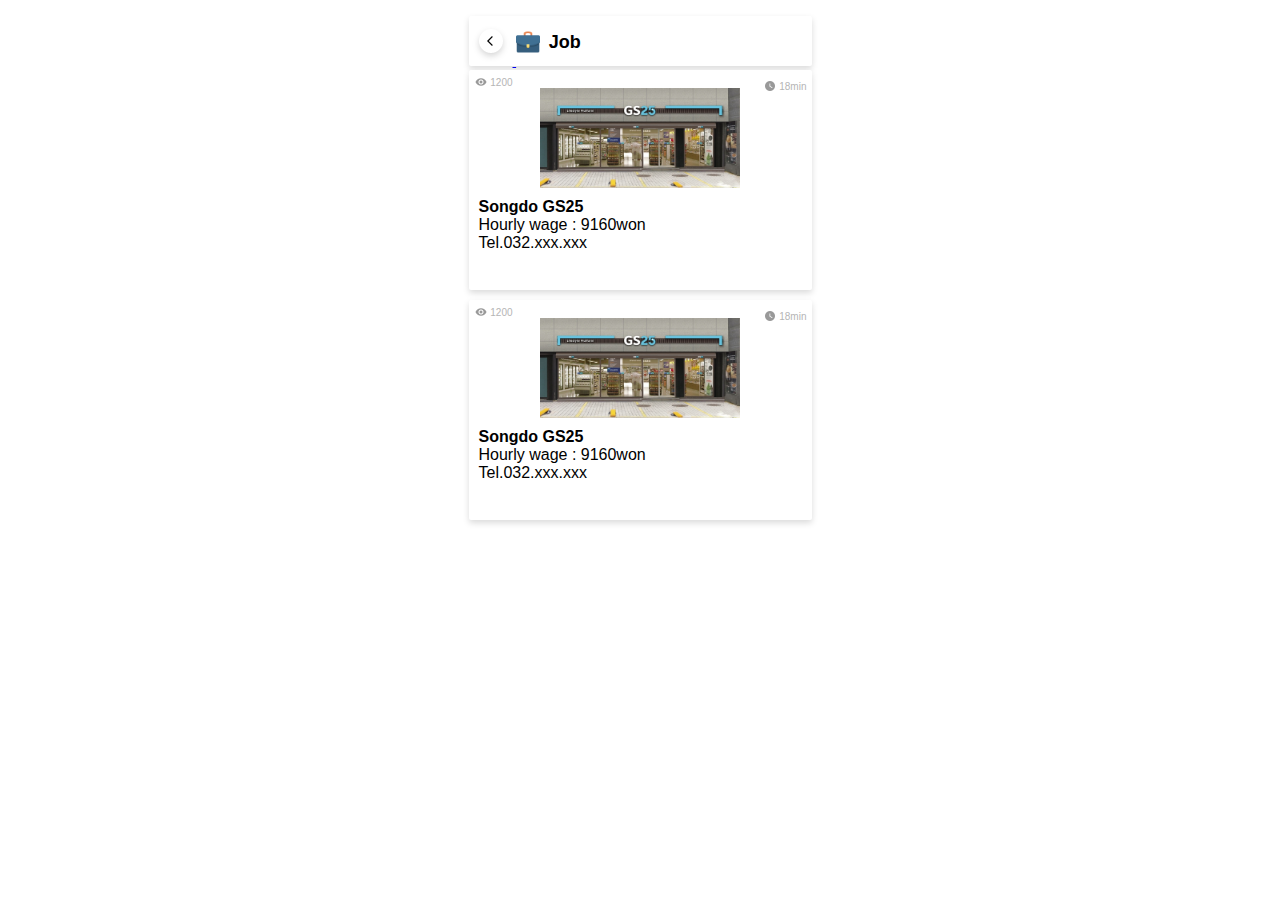
==== MINGLER_J 2/conb.html @ 5d9371cf "Add files via upload" ====
<!DOCTYPE html>
<html>
  <head>
    <meta charset="utf-8">
    <title>homePage</title>
    <meta name="viewport" content="width=device-width, inital-scale=0">
    <script src="https://cdnjs.cloudflare.com/ajax/libs/jquery/3.6.0/jquery.min.js"></script>
    <script>
      $(function() {
          var sty1 = {
            "font-family": "'Noto Sans', sans-serif"
          }
          var sty2 = {
            "margin-bottom": "90px"
          }
          var sty3 = {
            "display": "flex",
            "justify-content": "center",
            "align-items": "center",
            "margin-top": "15px"
          }
          var sty4 = {
            "width": "343px",
            "height": "36px",
            "background-color": "#F5F5F5",
            "border": "0px",
            "border-radius": "5px"
          }
          var sty5 = {
            "display": "inline-block",
            "position": "relative",
            "bottom":"13px",
            "font-family": "'Noto Sans KR', sans-serif",
            "font-size": "14px",
            "width": "280px",
            "height": "36px",
            "padding": "0px",
            "border": "0px",
            "background-color": "#F5F5F5"
          }
          var sty6 = {
            "outline": "none"
          }
          var sty7 = {
            "margin-top": "9px",
            "margin-left": "12px",
            'margin-right': "12px",
            "margin-bottom": "9px",
            "display": "inline-block"
          }
          var sty8 = {
            "margin-top": "16px",
            "display": "flex",
            "justify-content": "center",
            "align-items": "center"
          }
          var sty9 = {
            "width": "343px",
            "height": "60px",
            "background-color": "white",
            "border-radius": "2px",
            "box-shadow": "0px 3px 6px #DBDBDB"
          }
          var sty10 = {
            "width": "343px",
            "height": "44px"
          }
          var sty11 = {
            "margin-left": "12px",
            "margin-top": "-10px",
            "display": "inline-block"
          }
          var sty12 = {
            "display": "inline-block",
            "font-size": "22px",
            "position": "relative",
            "bottom": "8px",
            "font-weight": "700"
          }
          var sty13 = {
            "margin-top": "16px",
            "display": "flex",
            "justify-content": "center"
          }
          var sty14 = {
            "width": "343px",
            "height": "220px",
            "margin-top": "10px",
            "background-color": "white",
            "border-radius": "2px",
            "box-shadow": "0px 3px 6px #DBDBDB"
          }
          var sty15 = {
            "width": "343px",
            "height": "53px"
          }
          var sty16 = {
            "left": "5px",
            "position": "relative",
            "top": "5px",
            "display": "inline",
            "font-weight": "400",
            "font-size": "10px",
            "color" : "#B5B5B5"
          }
          var sty17 = {
            "position": "relative",
            "display": "inline",
            "font-weight": "400",
            "font-size": "10px",
            "color ": "#B5B5B5",
            "bottom": "3px"
          }
          var sty18 = {
            "float": "right",
            "right": "5px",
            "position": "relative",
            "top": "10px",
            "display": "inline",
            "font-weight": "400",
            "font-size": "10px",
            "color ": "#B5B5B5",
          }
          var sty29 = {
            "position": "relative",
            "display": "inline",
            "font-weight": "400",
            "font-size": "10px",
            "color" : "#B5B5B5",
            "bottom": "2px"
          }
          var sty19 = {
            "display": "flex",
            "justify-content": "center",
            "font-weight": "600"
          }
          var sty20 = {
            "margin-top": "10px",
            "font-weight": "700",
            "margin-left": "10px"
          }
          var sty21 = {
            "margin-top": "16px",
            "display": "flex",
            "justify-content": "center",
            "align-items": "center"
          }
          var sty22 = {
            "width": "343px",
            "height": "50px",
            "background-color": "white",
            "border-radius": "2px",
            "box-shadow": "0px 3px 6px #DBDBDB"
          }
          var sty23 = {
            "width": "343px",
            "height": "44px"
          }
          var sty24 = {
            "margin-left": "12px",
            "margin-top": "12px",
            "display": "inline-block"
          }
          var sty25 = {
            "display": "inline-block",
            "font-size": "13px",
            "bottom":"8px",
            "font-weight": "700" 
          }
          var sty26 = {
            "margin-top": "18px",
            "width": "343px",
            "height": "84px"
          }
          var sty27 = {
            "position": "relative",
            "display": "inline",
            "font-size": "18px",
            "bottom": "6px",
            "left": "5px"
          }
          var sty28 = {
            "position": "relative",
            "display": "inline",
            "bottom": "12px"
          }

          $.each($("*"), function (i, o) {
            $(this).css(sty1);
          });
          $.each($("body"), function (i, o) {
            $(this).css(sty2);
          });
          $.each($(".search"), function (i, o) {
            $(this).css(sty3);
          });
          $.each($(".searchBox"), function (i, o) {
            $(this).css(sty4);
          });
          $.each($("#searchInout"), function (i, o) {
            $(this).css(sty5);
          });
          $.each($("#searchInout:focus"), function (i, o) {
            $(this).css(sty6);
          });
          $.each($("#searchImage"), function (i, o) {
            $(this).css(sty7);
          });
          $.each($(".schoolBox"), function (i, o) {
            $(this).css(sty8);
          });
          $.each($(".school"), function (i, o) {
            $(this).css(sty9);
          });
          $.each($(".schoolBoxTop"), function (i, o) {
            $(this).css(sty10);
          });
          $.each($(".schoolImage"), function (i, o) {
            $(this).css(sty11);
          });
          $.each($(".schoolName"), function (i, o) {
            $(this).css(sty12);
          });
          $.each($("fourmBox"), function (i, o) {
            $(this).css(sty13);
          });
          $.each($(".fourm"), function (i, o) {
            $(this).css(sty14);
          });
          $.each($(".fourmTextLine"), function (i, o) {
            $(this).css(sty15);
          });
          $.each($(".sean"), function (i, o) {
            $(this).css(sty16);
          });
          $.each($(".seantext"), function (i, o) {
            $(this).css(sty17);
          });
          $.each($(".min"), function (i, o) {
            $(this).css(sty18);
          });
          $.each($(".conb"), function (i, o) {
            $(this).css(sty19);
          });
          $.each($(".sul"), function (i, o) {
            $(this).css(sty20);
          });
          $.each($(".schoolBox"), function (i, o) {
            $(this).css(sty21);
          });
          $.each($(".school"), function (i, o) {
            $(this).css(sty22);
          });
          $.each($(".schoolBoxTop"), function (i, o) {
            $(this).css(sty23);
          });
          $.each($(".schoolImage"), function (i, o) {
            $(this).css(sty24);
          });
          $.each($(".schoolName"), function (i, o) {
            $(this).css(sty25);
          });
          $.each($(".schoolBoxBottom"), function (i, o) {
            $(this).css(sty26);
          });
          $.each($(".houseword"), function (i, o) {
            $(this).css(sty27);
          });
          $.each($(".ex"), function (i, o) {
            $(this).css(sty28);
          });
          $.each($(".mintext"), function (i, o) {
            $(this).css(sty29);
          });
      });
    </script>
  </head>
  <body>
    <!--검색-->

    <div class="schoolBox">
      <div class="school">
        <!--로고,이름-->
        <div class="schoolBoxTop">
          <div class="schoolName">
            <div class="schoolNameText">
              <a href="index.html">
              <img src="assets/images/ba k.png" style="margin-top: 14px;">
              </a>
              <div class="ex">
              <img src="assets/images/job.png">
              <div class = "houseword">Job</div>
            </div>
            </div>
          </div>
        </div>
    <div class="fourmBox">
      <div class="fourm">
        <div class="sean">
          <img src="assets/images/sean.png">
          <div class="seantext">1200</div></div>
        <div class="min">
          <img src="assets/images/time.png">
          <div class="mintext">18min</div></div>
        <div class="conb">
          <img src="assets/images/conb.png" width="200" height="100">
        </div>
        <div class="sul">
          <div class="name" style="font-weight: 800;">Songdo GS25</div>
          <div class="number" style="font-weight: 400;">Hourly wage : 9160won</div>
          <div class="price" style="font-weight: 400;">Tel.032.xxx.xxx</div>
        </div>
      </div>
    </div>
    <div class="fourmBox">
      <div class="fourm">
        <div class="sean">
          <img src="assets/images/sean.png">
          <div class="seantext">1200</div></div>
        <div class="min">
          <img src="assets/images/time.png">
          <div class="mintext">18min</div></div>
        <div class="conb">
          <img src="assets/images/conb.png" width="200" height="100">
        </div>
        <div class="sul">
          <div class="name" style="font-weight: 800;">Songdo GS25</div>
          <div class="number" style="font-weight: 400;">Hourly wage : 9160won</div>
          <div class="price" style="font-weight: 400;">Tel.032.xxx.xxx</div>
        </div>
      </div>
    </div>
    <!--게시판-->

    <!--공지사항-->

    <!--공지사항-->
 



  </body>
</html>
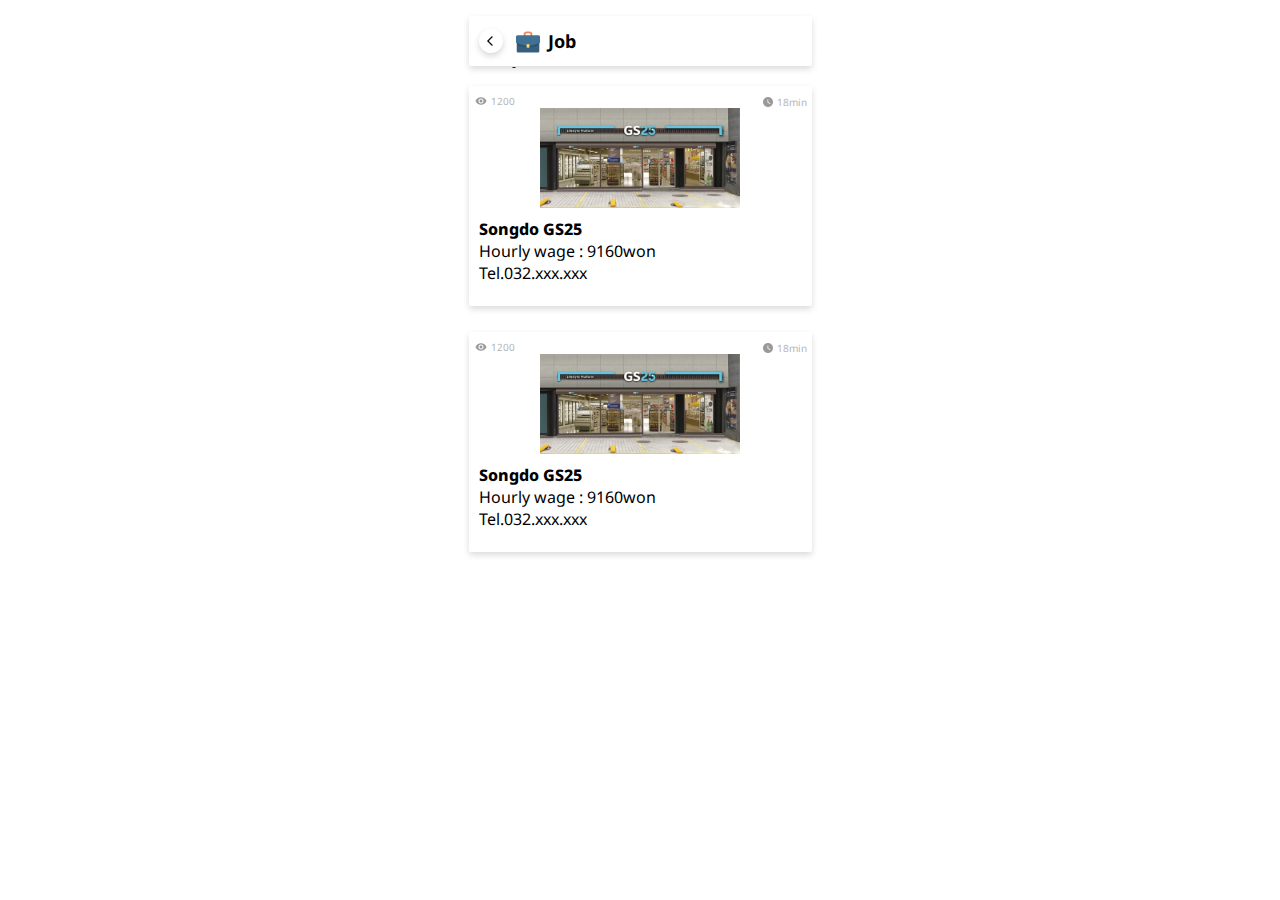
==== commit ab3e3c4e: "Update conb.html" ====
--- a/MINGLER_J 2/conb.html
+++ b/MINGLER_J 2/conb.html
@@ -4,6 +4,7 @@
     <meta charset="utf-8">
     <title>homePage</title>
     <meta name="viewport" content="width=device-width, inital-scale=0">
+    <link rel="stylesheet" href="assets/css/set2.css">
     <script src="https://cdnjs.cloudflare.com/ajax/libs/jquery/3.6.0/jquery.min.js"></script>
     <script>
       $(function() {
--- a/MINGLER_J 2/assets/css/set2.css
+++ b/MINGLER_J 2/assets/css/set2.css
@@ -0,0 +1,191 @@
+@import url('https://fonts.googleapis.com/css2?family=Noto+Sans:ital,wght@0,100;0,200;0,300;0,400;0,500;0,600;0,700;0,800;0,900;1,100;1,200;1,300;1,400;1,500;1,600;1,700;1,800;1,900&display=swap');
+
+*{
+  font-family: 'Noto Sans', sans-serif;
+}
+body {
+  margin-bottom: 90px;
+}
+.postWriterDate {
+  width: 229px;
+  height: 36px;
+  
+}
+
+.search {
+  display: flex;
+  justify-content: center;
+  align-items: center;
+  margin-top: 15px;
+}
+.searchBox {
+  width: 343px;
+  height: 36px;
+  background-color: #F5F5F5;
+  border: 0px;
+  border-radius: 5px;
+}
+#searchInout {
+  display: inline-block;
+  position: relative;
+  bottom:13px;
+  font-family: 'Noto Sans KR', sans-serif;
+  font-size: 14px;
+  width: 280px;
+  height: 36px;
+  padding: 0px;
+  border: 0px;
+  background-color: #F5F5F5;
+}
+#searchInout:focus {
+  outline: none;
+}
+#searchImage {
+  display: inline-block;
+  margin-top: 9px;
+  margin-left: 12px;
+  margin-right: 12px;
+  margin-bottom: 9px;
+}
+
+.schoolBox {
+  margin-top: 16px;
+  display: flex;
+  justify-content: center;
+  align-items: center;
+}
+.school {
+  width: 343px;
+  height: 60px;
+  background-color: white;
+  border-radius: 2px;
+  box-shadow: 0px 3px 6px #DBDBDB;
+}
+
+.schoolBoxTop {
+  width: 343px;
+  height: 44px;
+}
+.schoolImage {
+  margin-left: 12px;
+  margin-top: -10px;
+  display: inline-block;
+}
+.schoolName {
+  display: inline-block;
+  font-size: 22px;
+  position: relative;
+  bottom:8px;
+  font-weight: 700;
+}
+.fourmBox {
+  margin-top: 16px;
+  display: flex;
+  justify-content: center;
+}
+.fourm {
+  width: 343px;
+  height: 220px;
+  margin-top: 10px;
+  background-color: white;
+  border-radius: 2px;
+  box-shadow: 0px 3px 6px #DBDBDB;
+}
+.fourmTextLine {
+  width: 343px;
+  height: 53px;
+}
+.sean{
+  left: 5px;
+  position: relative;
+  top: 5px;
+  display: inline;
+  font-weight: 400;
+  font-size: 10px;
+  color : #B5B5B5;
+}
+.seantext{
+  position: relative;
+  display: inline;
+  font-weight: 400;
+  font-size: 10px;
+  color : #B5B5B5;
+  bottom: 3px;
+}
+.min{
+  float: right;
+  right: 5px;
+  position: relative;
+  top: 10px;
+  display: inline;
+  font-weight: 400;
+  font-size: 10px;
+  color : #B5B5B5;
+}
+.mintext{
+  position: relative;
+  display: inline;
+  font-weight: 400;
+  font-size: 10px;
+  color : #B5B5B5;
+  bottom: 2px;
+}
+.conb{
+  display: flex;
+  justify-content: center;
+  font-weight: 600;
+}
+.sul{
+  margin-top: 10px;
+  font-weight: 700;
+  margin-left: 10px;
+}
+.schoolBox {
+  margin-top: 16px;
+  display: flex;
+  justify-content: center;
+  align-items: center;
+}
+
+.school {
+  width: 343px;
+  height: 50px;
+  background-color: white;
+  border-radius: 2px;
+  box-shadow: 0px 3px 6px #DBDBDB;
+}
+
+.schoolBoxTop {
+  width: 343px;
+  height: 44px;
+}
+.schoolImage {
+  margin-left: 12px;
+  margin-top: 12px;
+  display: inline-block;
+}
+.schoolName {
+  display: inline-block;
+  font-size: 13px;
+  
+  bottom:8px;
+  font-weight: 700;
+}
+
+.schoolBoxBottom {
+  margin-top: 18px;
+  width: 343px;
+  height: 84px;
+}
+.houseword{
+  position: relative;
+  display: inline;
+  font-size: 18px;
+  bottom: 6px;
+  left: 5px;
+}
+.ex{
+  position: relative;
+  display: inline;
+  bottom: 12px;
+}